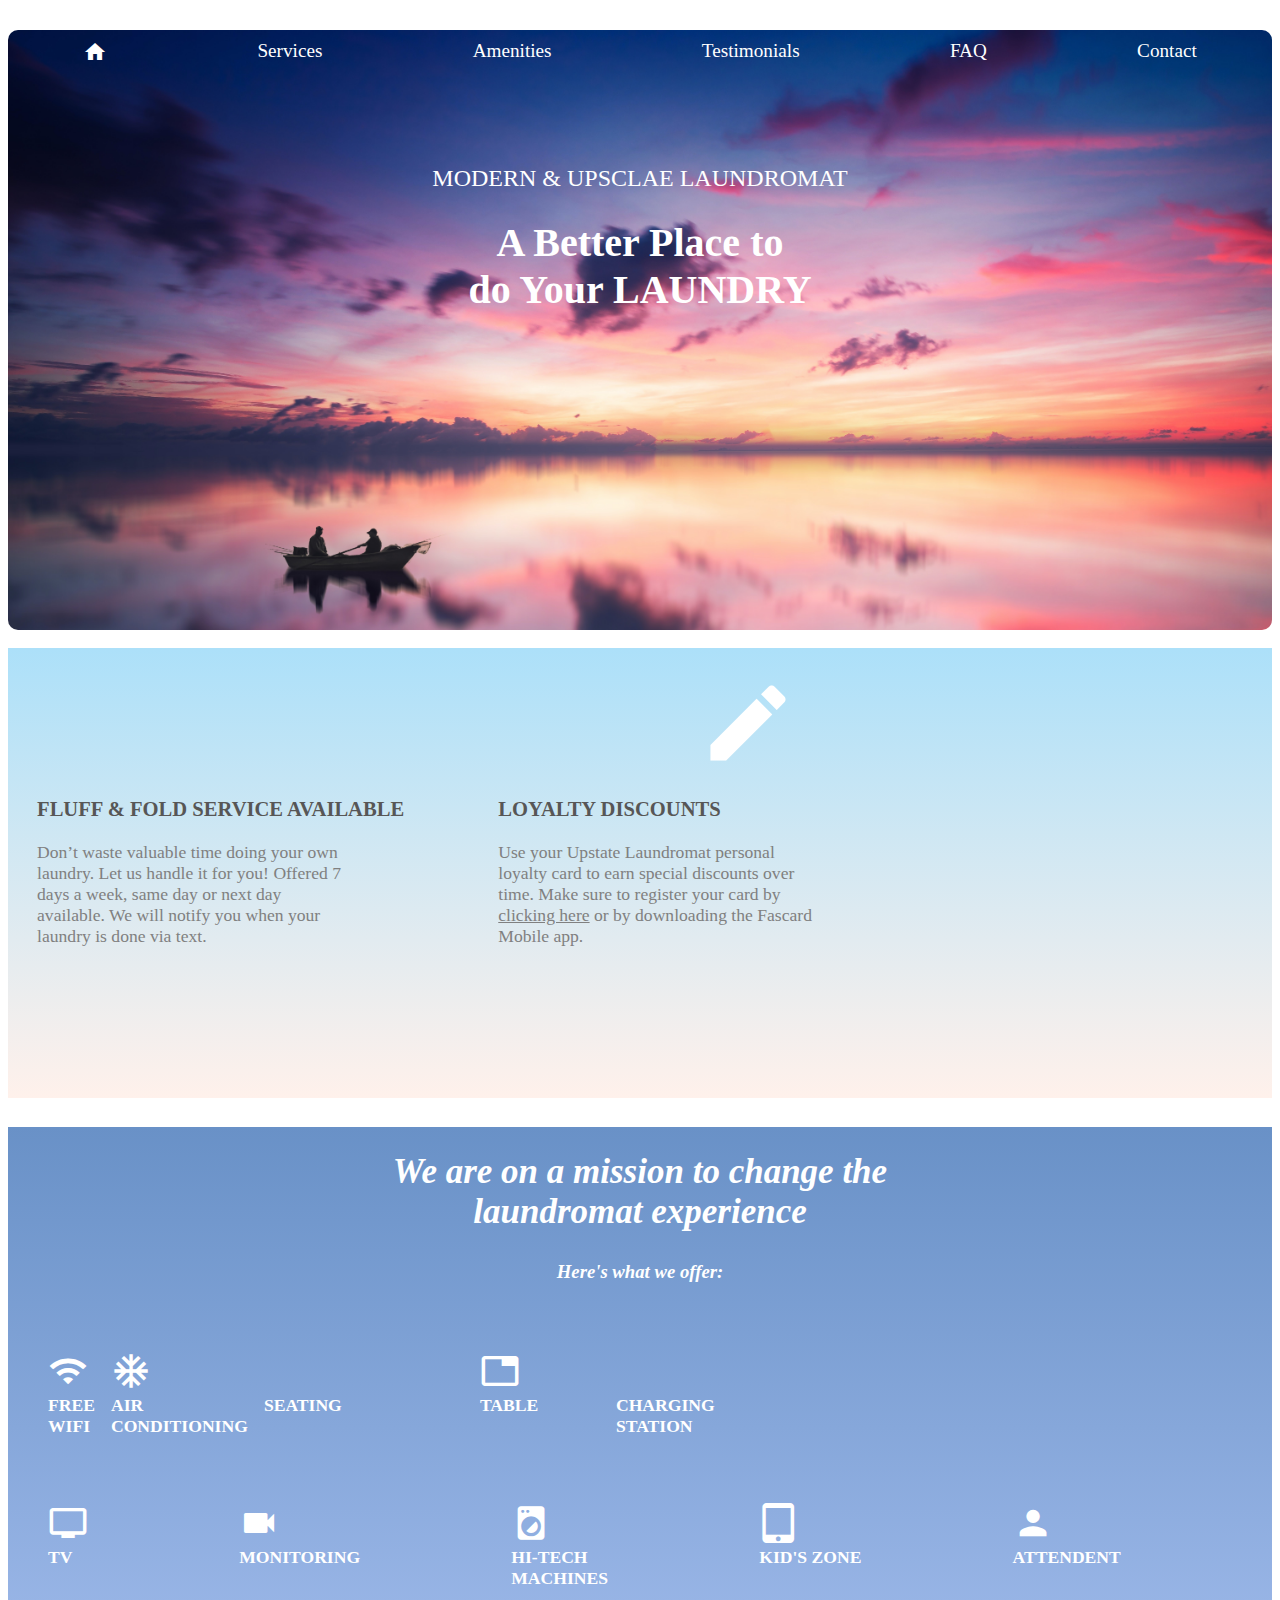
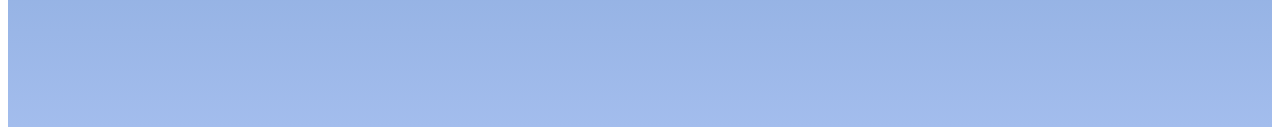
==== index.html @ f9dee710 "Add files via upload" ====
<!DOCTYPE html>
<html lang="en">
  <head>
    <meta charset="UTF-8" />
    <meta http-equiv="X-UA-Compatible" content="IE=edge" />
    <meta name="viewport" content="width=device-width, initial-scale=1.0" />
    <title>Laundromat</title>
    <link rel="stylesheet" href="style.css" />
    <link rel="preconnect" href="https://fonts.googleapis.com" />
    <link rel="preconnect" href="https://fonts.gstatic.com" crossorigin />
    <link
      href="https://fonts.googleapis.com/css2?family=Comic+Neue&display=swap"
      rel="stylesheet"
    />
    <link
      href="https://fonts.googleapis.com/icon?family=Material+Icons"
      rel="stylesheet"
    />
  </head>
  <body>
    <section class="heading">
      <nav>
        <a href="#" class="material-icons">home</a>
        <a href="#">Services</a>
        <a href="#">Amenities</a>
        <a href="#">Testimonials</a>
        <a href="#">FAQ</a>
        <a href="#">Contact</a>
      </nav>
      <article class="one">
        <p>MODERN & UPSCLAE LAUNDROMAT</p>
        <h1>
          A Better Place to <br />
          do Your LAUNDRY
        </h1>
      </article>
    </section>

    <section class="Features">
      <ul>
        <li>
          <i
            class="material-icons"
            style="font-size: 100px; color: rgb(255, 255, 255)"
            >local_laundry_service</i
          >
          <h3>COIN & COINLESS MACHINES</h3>
          <p>
            Our environmentally friendly Huebsch®<br />
            use less water and dry faster so <br />
            you are done fast! You can pay with coins, the<br />
            Upstate Laundromat loyalty card, Visa, or MasterCard.
          </p>
        </li>
        <li>
          <i
            class="material-icons"
            style="font-size: 100px; color: rgb(255, 255, 255)"
          >
            hail</i
          >
          <h3>FLUFF & FOLD SERVICE AVAILABLE</h3>
          <p>
            Don’t waste valuable time doing your own <br />
            laundry. Let us handle it for you! Offered 7 <br />
            days a week, same day or next day <br />
            available. We will notify you when your <br />
            laundry is done via text.
          </p>
        </li>
        <li>
          <i
            class="material-icons"
            style="font-size: 100px; color: rgb(255, 255, 255)"
            >credit_score</i
          >
          <h3>LOYALTY DISCOUNTS</h3>
          <p>
            Use your Upstate Laundromat personal <br />
            loyalty card to earn special discounts over <br />
            time. Make sure to register your card by <br />
            <a href="#" id="click">clicking here</a> or by downloading the
            Fascard <br />
            Mobile app.
          </p>
        </li>
      </ul>
    </section>
    <section class="Mission">
      <h2>
        We are on a mission to change the <br />
        laundromat experience
      </h2>
      <h3>Here's what we offer:</h3>
      <ul class="offers">
        <li>
          <i class="material-icons" style="color: #fff; font-size: 40px">
            wifi
          </i>
          <div>
            FREE <br />
            WIFI
          </div>
        </li>
        <li>
          <i class="material-icons" style="color: #fff; font-size: 40px"
            >ac_unit
          </i>
          <div>
            AIR <br />
            CONDITIONING
          </div>
        </li>
        <li>
          <i class="material-icons" style="color: #fff; font-size: 40px">
            chair
          </i>
          <div>SEATING</div>
        </li>
        <li>
          <i class="material-icons" style="color: #fff; font-size: 40px"
            >table
          </i>
          <div>TABLE</div>
        </li>
        <li>
          <i class="material-icons" style="color: #fff; font-size: 40px"
            >charging_station
          </i>
          <div>
            CHARGING <br />
            STATION
          </div>
        </li>
      </ul>

      <ul class="offers">
        <li>
          <i class="material-icons" style="color: #fff; font-size: 40px">tv </i>
          <div>TV</div>
        </li>
        <li>
          <i class="material-icons" style="color: #fff; font-size: 40px">
            videocam
          </i>
          <div>MONITORING</div>
        </li>
        <li>
          <i class="material-icons" style="color: #fff; font-size: 40px"
            >local_laundry_service
          </i>
          <div>
            HI-TECH <br />
            MACHINES
          </div>
        </li>
        <li>
          <i class="material-icons" style="color: #fff; font-size: 40px">
            tablet_mac
          </i>
          <div>KID'S ZONE</div>
        </li>
        <li>
          <i class="material-icons" style="color: #fff; font-size: 40px">
            person
          </i>
          <div>ATTENDENT</div>
        </li>
      </ul>
    </section>
  </body>
</html>
---- style.css ----
.body {
  box-sizing: border-box;
  width: 1140px;
  font-family: "Comic Neue", cursive;
}

/*header*/
.heading a {
  text-decoration: none;
  color: #fff;
  transition: 0.5;
}
.heading a:hover {
  color: grey;
}
nav {
  text-align: center;
  margin-top: 30px;
  display: flex;
  justify-content: space-around;
  font-size: 1.2rem;
  order: 2;
  padding-top: 10px;
  margin-bottom: 8%;
}
.heading {
  background-image: url("pexels-johannes-plenio-2850287.jpg");
  background-size: cover;
  height: 600px;
  border-radius: 10px;
  background-repeat: no-repeat;
}

.one h1 {
  text-align: center;
  color: #fff;
}
h1 {
  font-size: 2.5rem;
}
.one p {
  font-size: 1.5rem;
  text-align: center;
  color: #fff;
}

/*FEATURES*/
.Features {
  margin-top: 0%;
  height: 450px;
  font-size: 1.1rem;
  color: gray;
  background-image: linear-gradient(to top, #fff1eb 0%, #ace0f9 100%);
}
.Features h3 {
  color: rgb(87, 86, 86);
}
.Features ul {
  padding-top: 2%;
  display: flex;
  justify-content: center;
}
.Features li {
  list-style: none;
  margin-right: 5%;
}
#click {
  text-decoration: underline;
  color: gray;
  transition: 0.5;
}
#click:hover {
  color: red;
}

/*MISSION*/
.Mission {
  height: 600px;
  background-image: linear-gradient(to top, #a3bded 0%, #6991c7 100%);
}
.Mission h2 {
  color: #fff;
  text-align: center;
  font-size: 35px;
  font-style: italic;
  padding-top: 2%;
}
.Mission h3 {
  color: #fff;
  text-align: center;
  font-style: italic;
}
.offers {
  padding-top: 2%;
  display: flex;
  justify-content: center;
}
li div {
  font-size: 1.1rem;
  color: #fff;
  font-weight: bolder;
}
.offers li {
  list-style: none;
  padding-top: 2%;
  flex-grow: 1;
}
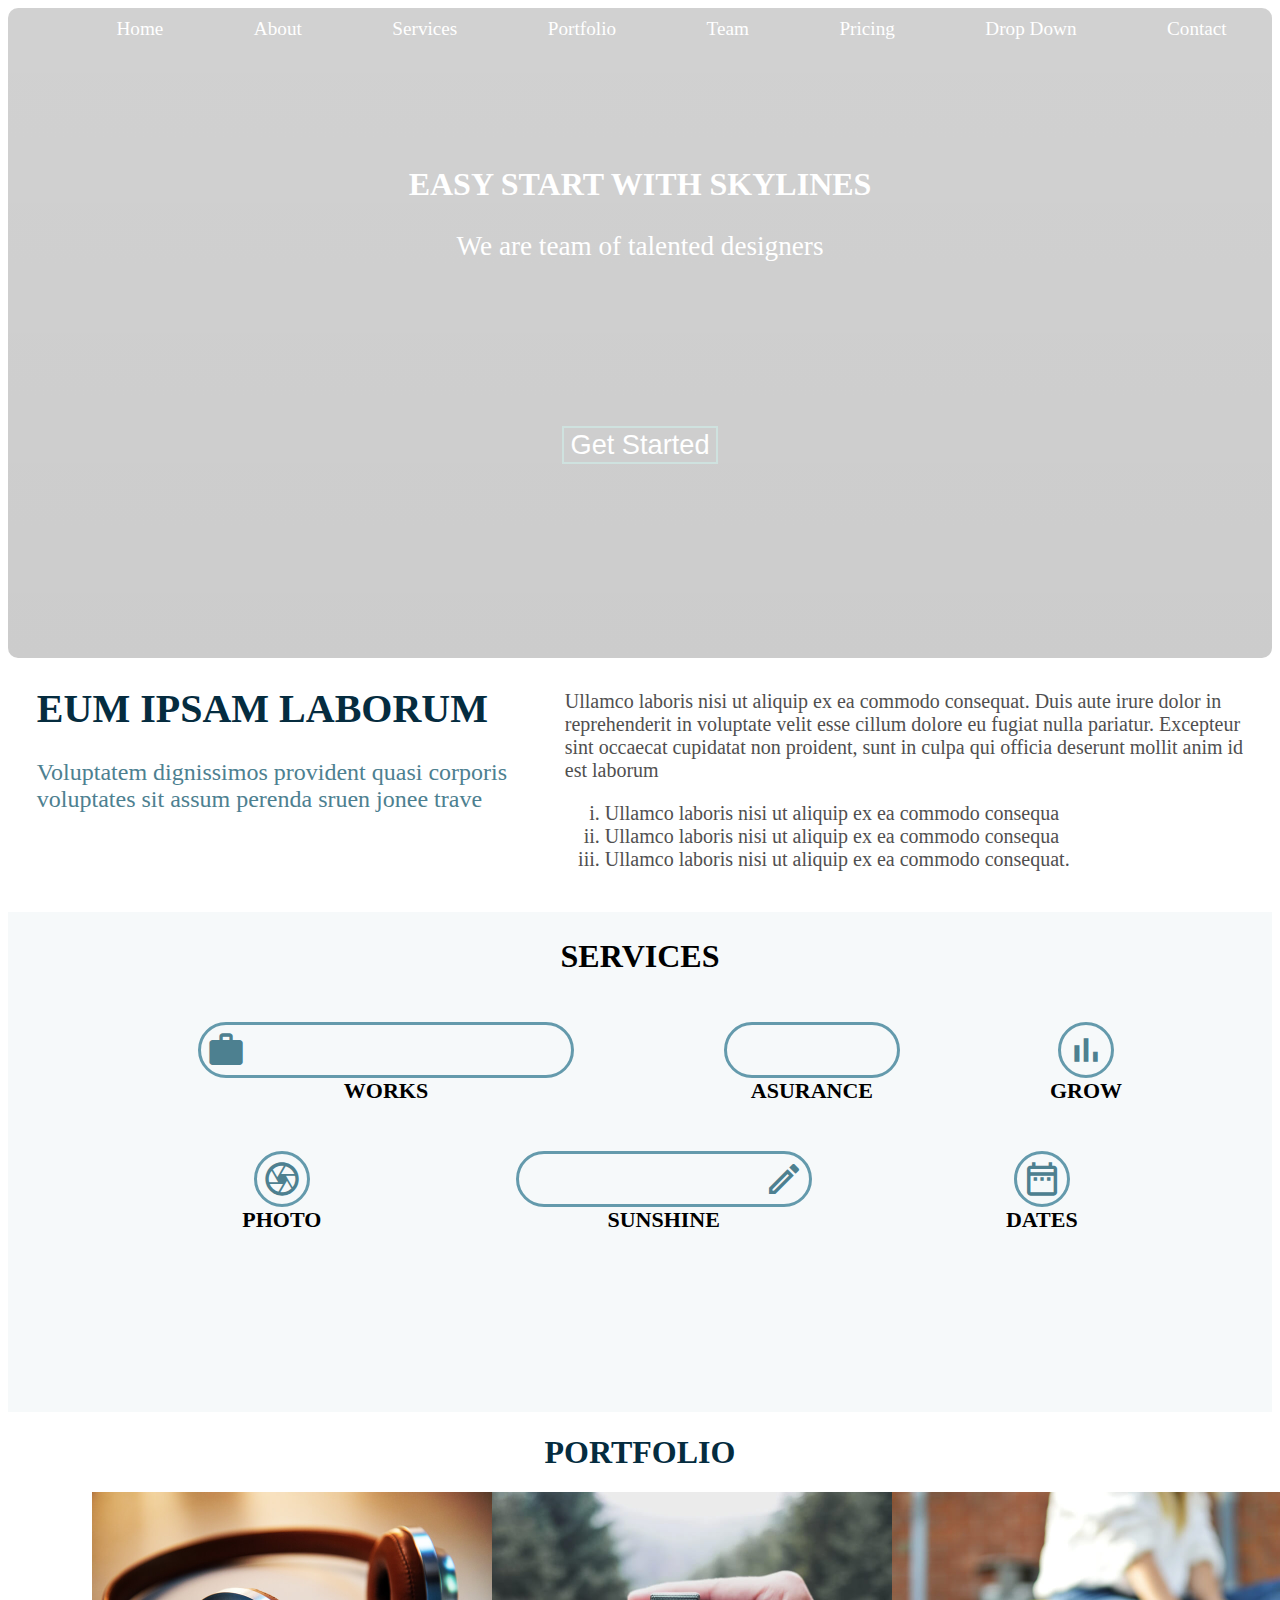
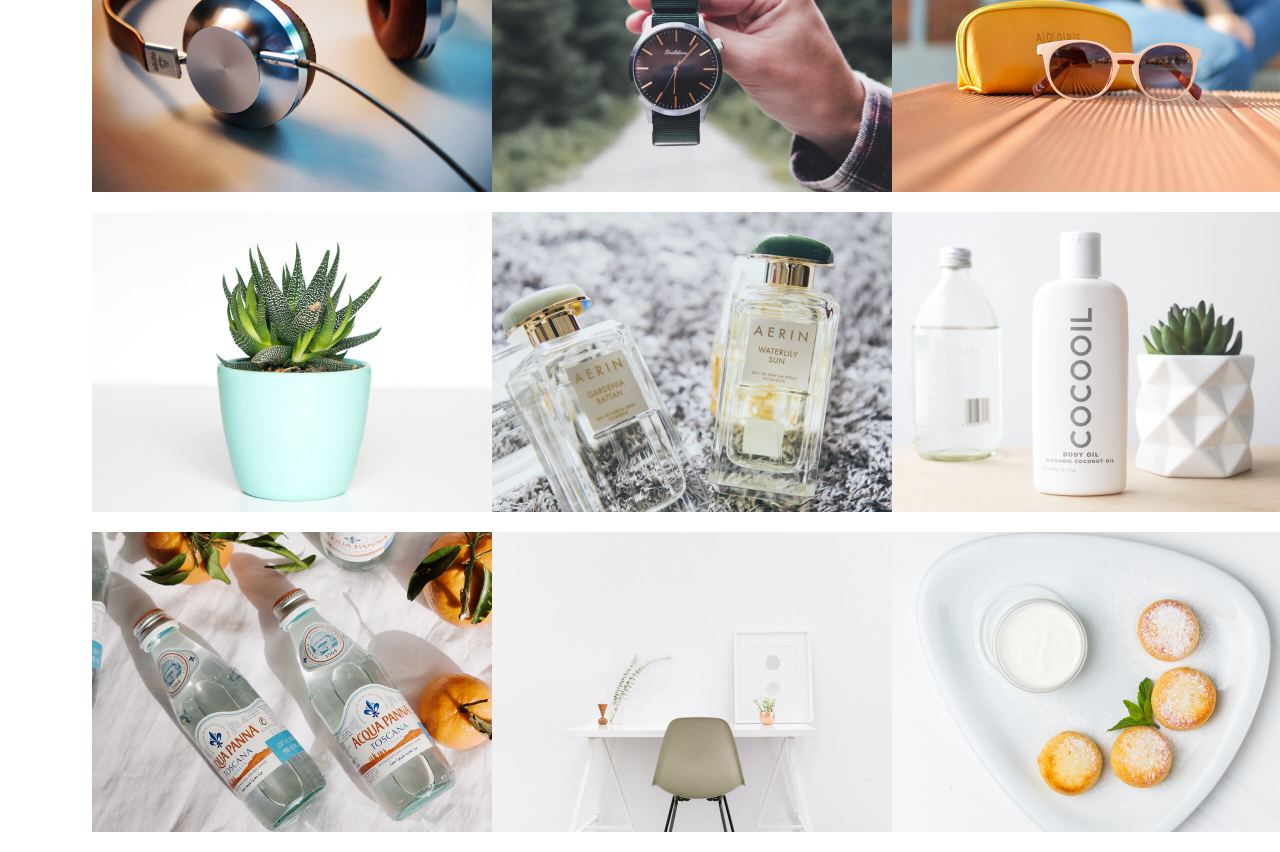
==== commit d9ea89a8: "Add files via upload" ====
--- a/index.html
+++ b/index.html
@@ -4,168 +4,165 @@
     <meta charset="UTF-8" />
     <meta http-equiv="X-UA-Compatible" content="IE=edge" />
     <meta name="viewport" content="width=device-width, initial-scale=1.0" />
-    <title>Laundromat</title>
+    <title>Skylines</title>
     <link rel="stylesheet" href="style.css" />
     <link rel="preconnect" href="https://fonts.googleapis.com" />
     <link rel="preconnect" href="https://fonts.gstatic.com" crossorigin />
     <link
-      href="https://fonts.googleapis.com/css2?family=Comic+Neue&display=swap"
+      href="https://fonts.googleapis.com/css2?family=Roboto:ital,wght@0,400;0,500;1,300&display=swap"
       rel="stylesheet"
     />
     <link
-      href="https://fonts.googleapis.com/icon?family=Material+Icons"
+      href="https://fonts.googleapis.com/css?family=Material+Icons|Material+Icons+Outlined|Material+Icons+Two+Tone|Material+Icons+Round|Material+Icons+Sharp"
       rel="stylesheet"
     />
   </head>
   <body>
     <section class="heading">
       <nav>
-        <a href="#" class="material-icons">home</a>
+        <a href="#">Home</a>
+        <a href="#">About</a>
         <a href="#">Services</a>
-        <a href="#">Amenities</a>
-        <a href="#">Testimonials</a>
-        <a href="#">FAQ</a>
+        <a href="#">Portfolio</a>
+        <a href="#">Team</a>
+        <a href="#">Pricing</a>
+        <a href="#">Drop Down</a>
         <a href="#">Contact</a>
       </nav>
-      <article class="one">
-        <p>MODERN & UPSCLAE LAUNDROMAT</p>
-        <h1>
-          A Better Place to <br />
-          do Your LAUNDRY
-        </h1>
+      <article class="skyline">
+        <h1>EASY START WITH SKYLINES</h1>
+        <p>We are team of talented designers</p>
+        <div class="but"><button>Get Started</button></div>
       </article>
     </section>
-
-    <section class="Features">
-      <ul>
-        <li>
+    <section class="mains">
+      <article class="mains1">
+        <h1>EUM IPSAM LABORUM</h1>
+        <p>
+          Voluptatem dignissimos provident quasi corporis <br />voluptates sit
+          assum perenda sruen jonee trave
+        </p>
+      </article>
+      <article class="mains2">
+        <p>
+          Ullamco laboris nisi ut aliquip ex ea commodo consequat. Duis aute
+          irure dolor in <br />
+          reprehenderit in voluptate velit esse cillum dolore eu fugiat nulla
+          pariatur. Excepteur <br />
+          sint occaecat cupidatat non proident, sunt in culpa qui officia
+          deserunt mollit anim id <br />
+          est laborum
+        </p>
+        <ol>
+          <li>Ullamco laboris nisi ut aliquip ex ea commodo consequa</li>
+          <li>Ullamco laboris nisi ut aliquip ex ea commodo consequa</li>
+          <li>Ullamco laboris nisi ut aliquip ex ea commodo consequat.</li>
+        </ol>
+      </article>
+    </section>
+    <section class="services">
+      <h1>SERVICES</h1>
+      <ul class="s1">
+        <li class="item">
           <i
-            class="material-icons"
-            style="font-size: 100px; color: rgb(255, 255, 255)"
-            >local_laundry_service</i
+            class="material-icons md1"
+            style="
+              font-size: 40px;
+              padding: 5px;
+              border: 3px solid#649aac;
+              border-radius: 50px;
+            "
           >
-          <h3>COIN & COINLESS MACHINES</h3>
-          <p>
-            Our environmentally friendly Huebsch®<br />
-            use less water and dry faster so <br />
-            you are done fast! You can pay with coins, the<br />
-            Upstate Laundromat loyalty card, Visa, or MasterCard.
-          </p>
+            work_outline</i
+          >
+          <div>WORKS</div>
         </li>
-        <li>
+        <li class="item">
           <i
-            class="material-icons"
-            style="font-size: 100px; color: rgb(255, 255, 255)"
+            class="material-icons-outlined"
+            style="
+              font-size: 40px;
+              padding: 5px;
+              border: 3px solid#649aac;
+              border-radius: 50px;
+            "
           >
-            hail</i
+            task
+          </i>
+          <div>ASURANCE</div>
+        </li>
+        <li class="item">
+          <i
+            class="material-icons-outlined"
+            style="
+              font-size: 40px;
+              padding: 5px;
+              border: 3px solid#649aac;
+              border-radius: 50px;
+            "
+            >bar_chart</i
           >
-          <h3>FLUFF & FOLD SERVICE AVAILABLE</h3>
-          <p>
-            Don’t waste valuable time doing your own <br />
-            laundry. Let us handle it for you! Offered 7 <br />
-            days a week, same day or next day <br />
-            available. We will notify you when your <br />
-            laundry is done via text.
-          </p>
+          <div>GROW</div>
         </li>
-        <li>
+      </ul>
+      <ul class="s2">
+        <li class="item">
           <i
-            class="material-icons"
-            style="font-size: 100px; color: rgb(255, 255, 255)"
-            >credit_score</i
+            class="material-icons-outlined"
+            style="
+              font-size: 40px;
+              padding: 5px;
+              border: 3px solid#649aac;
+              border-radius: 50px;
+            "
+            >camera</i
           >
-          <h3>LOYALTY DISCOUNTS</h3>
-          <p>
-            Use your Upstate Laundromat personal <br />
-            loyalty card to earn special discounts over <br />
-            time. Make sure to register your card by <br />
-            <a href="#" id="click">clicking here</a> or by downloading the
-            Fascard <br />
-            Mobile app.
-          </p>
+          <div>PHOTO</div>
+        </li>
+        <li class="items">
+          <i
+            class="material-icons-outlined"
+            style="
+              font-size: 40px;
+              padding: 5px;
+              border: 3px solid#649aac;
+              border-radius: 50px;
+            "
+            >light_mode</i
+          >
+          <div>SUNSHINE</div>
+        </li>
+        <li class="item">
+          <i
+            class="material-icons-outlined"
+            style="
+              font-size: 40px;
+              padding: 5px;
+              border: 3px solid#649aac;
+              border-radius: 50px;
+            "
+            >date_range</i
+          >
+          <div>DATES</div>
         </li>
       </ul>
     </section>
-    <section class="Mission">
-      <h2>
-        We are on a mission to change the <br />
-        laundromat experience
-      </h2>
-      <h3>Here's what we offer:</h3>
-      <ul class="offers">
-        <li>
-          <i class="material-icons" style="color: #fff; font-size: 40px">
-            wifi
-          </i>
-          <div>
-            FREE <br />
-            WIFI
-          </div>
-        </li>
-        <li>
-          <i class="material-icons" style="color: #fff; font-size: 40px"
-            >ac_unit
-          </i>
-          <div>
-            AIR <br />
-            CONDITIONING
-          </div>
-        </li>
-        <li>
-          <i class="material-icons" style="color: #fff; font-size: 40px">
-            chair
-          </i>
-          <div>SEATING</div>
-        </li>
-        <li>
-          <i class="material-icons" style="color: #fff; font-size: 40px"
-            >table
-          </i>
-          <div>TABLE</div>
-        </li>
-        <li>
-          <i class="material-icons" style="color: #fff; font-size: 40px"
-            >charging_station
-          </i>
-          <div>
-            CHARGING <br />
-            STATION
-          </div>
-        </li>
+    <section class="portfolio">
+      <h1>PORTFOLIO</h1>
+      <ul class="port">
+        <li class="itemsp"><img src="portfolio-1.jpg" alt="" /></li>
+        <li class="itemsp"><img src="portfolio-2.jpg" alt="" /></li>
+        <li class="itemsp"><img src="portfolio-3.jpg" alt="" /></li>
       </ul>
-
-      <ul class="offers">
-        <li>
-          <i class="material-icons" style="color: #fff; font-size: 40px">tv </i>
-          <div>TV</div>
-        </li>
-        <li>
-          <i class="material-icons" style="color: #fff; font-size: 40px">
-            videocam
-          </i>
-          <div>MONITORING</div>
-        </li>
-        <li>
-          <i class="material-icons" style="color: #fff; font-size: 40px"
-            >local_laundry_service
-          </i>
-          <div>
-            HI-TECH <br />
-            MACHINES
-          </div>
-        </li>
-        <li>
-          <i class="material-icons" style="color: #fff; font-size: 40px">
-            tablet_mac
-          </i>
-          <div>KID'S ZONE</div>
-        </li>
-        <li>
-          <i class="material-icons" style="color: #fff; font-size: 40px">
-            person
-          </i>
-          <div>ATTENDENT</div>
-        </li>
+      <ul class="port">
+        <li class="itemsp"><img src="portfolio-4.jpg" alt="" /></li>
+        <li class="itemsp"><img src="portfolio-5.jpg" alt="" /></li>
+        <li class="itemsp"><img src="portfolio-6.jpg" alt="" /></li>
+      </ul>
+      <ul class="port">
+        <li><img src="portfolio-7.jpg" alt="" /></li>
+        <li><img src="portfolio-8.jpg" alt="" /></li>
+        <li><img src="portfolio-9.jpg" alt="" /></li>
       </ul>
     </section>
   </body>
--- a/style.css
+++ b/style.css
@@ -1,107 +1,154 @@
 .body {
   box-sizing: border-box;
   width: 1140px;
-  font-family: "Comic Neue", cursive;
+  font-family: "Roboto", sans-serif;
 }
-
-/*header*/
-.heading a {
+/*Header*/
+a {
+  color: white;
   text-decoration: none;
-  color: #fff;
-  transition: 0.5;
+  transition: 0.8s;
 }
-.heading a:hover {
-  color: grey;
+a:hover {
+  color: rgb(62, 191, 241);
+  transform: scale(1.2);
 }
 nav {
   text-align: center;
-  margin-top: 30px;
+  padding-top: 30px;
+  padding-left: 5%;
   display: flex;
   justify-content: space-around;
   font-size: 1.2rem;
-  order: 2;
+
   padding-top: 10px;
   margin-bottom: 8%;
 }
 .heading {
-  background-image: url("pexels-johannes-plenio-2850287.jpg");
+  background-image: linear-gradient(rgba(0, 0, 0, 0.18), rgba(0, 0, 0, 0.2)),
+    url("pexels-pixabay-219692.jpg");
+
   background-size: cover;
-  height: 600px;
+
   border-radius: 10px;
   background-repeat: no-repeat;
+  background-position: center;
+  height: 650px;
+  color: white;
+}
+.skyline {
+  margin-top: 10%;
+}
+.skyline h1 {
+  text-align: center;
+  font-size: 2rem;
+  font-weight: bolder;
+}
+.skyline p {
+  text-align: center;
+  font-size: 1.7rem;
+}
+.but {
+  display: flex;
+  justify-content: center;
+  margin-top: 13%;
+}
+button {
+  color: white;
+  border: 2px solid rgb(207, 226, 223);
+  background: none;
+  font-size: 1.7rem;
+  cursor: pointer;
+  transition: 0.8s;
+}
+button:hover {
+  background: rgb(37, 155, 143);
 }
 
-.one h1 {
-  text-align: center;
-  color: #fff;
+/*Main*/
+.mains {
+  display: flex;
+  flex-direction: row;
+  justify-content: space-around;
 }
-h1 {
+.mains1 h1 {
+  color: #052c3f;
   font-size: 2.5rem;
 }
-.one p {
-  font-size: 1.5rem;
+.mains1 p {
+  font-size: 24px;
+  color: #4d8090;
+}
+.mains2 {
+  color: #504f4f;
+  font-size: 20px;
+  margin-top: 12px;
+}
+ol {
+  list-style-type: lower-roman;
+}
+/*SERVICES*/
+.services {
+  background-color: #f6f9fa;
+  height: 500px;
+}
+.services h1 {
+  padding-top: 2%;
+  font-size: 2rem;
   text-align: center;
-  color: #fff;
+}
+.s1 {
+  display: flex;
+  flex-wrap: wrap;
+  justify-content: space-evenly;
+  list-style-type: none;
+  padding-top: 2%;
+  flex-direction: row;
+  text-align: center;
+  font-size: 22px;
+  font-weight: bold;
 }
 
-/*FEATURES*/
-.Features {
-  margin-top: 0%;
-  height: 450px;
-  font-size: 1.1rem;
-  color: gray;
-  background-image: linear-gradient(to top, #fff1eb 0%, #ace0f9 100%);
-}
-.Features h3 {
-  color: rgb(87, 86, 86);
-}
-.Features ul {
+.s2 {
+  display: flex;
+  flex-wrap: wrap;
+  justify-content: space-evenly;
+  list-style-type: none;
   padding-top: 2%;
-  display: flex;
-  justify-content: center;
-}
-.Features li {
-  list-style: none;
-  margin-right: 5%;
-}
-#click {
-  text-decoration: underline;
-  color: gray;
-  transition: 0.5;
-}
-#click:hover {
-  color: red;
+  flex-direction: row;
+  font-size: 22px;
+  text-align: center;
+  font-weight: bold;
 }
 
-/*MISSION*/
-.Mission {
-  height: 600px;
-  background-image: linear-gradient(to top, #a3bded 0%, #6991c7 100%);
+i {
+  color: #4d8090;
+  transition: 0.8s;
 }
-.Mission h2 {
-  color: #fff;
+i:hover {
+  background-color: #649aac;
+  color: white;
+}
+
+/*PORTFOLIO*/
+.portfolio {
+  color: #052c3f;
+}
+.portfolio h1 {
   text-align: center;
-  font-size: 35px;
-  font-style: italic;
-  padding-top: 2%;
+  font-size: 2rem;
 }
-.Mission h3 {
-  color: #fff;
-  text-align: center;
-  font-style: italic;
+.port {
+  display: flex;
+  list-style: none;
+  justify-content: center;
+  flex-wrap: wrap;
 }
-.offers {
-  padding-top: 2%;
-  display: flex;
-  justify-content: center;
+img {
+  width: 400px;
+  padding-left: 8%;
+  transition: 0.8s;
 }
-li div {
-  font-size: 1.1rem;
-  color: #fff;
-  font-weight: bolder;
+img:hover {
+  transform: scale(1.1);
 }
-.offers li {
-  list-style: none;
-  padding-top: 2%;
-  flex-grow: 1;
-}
